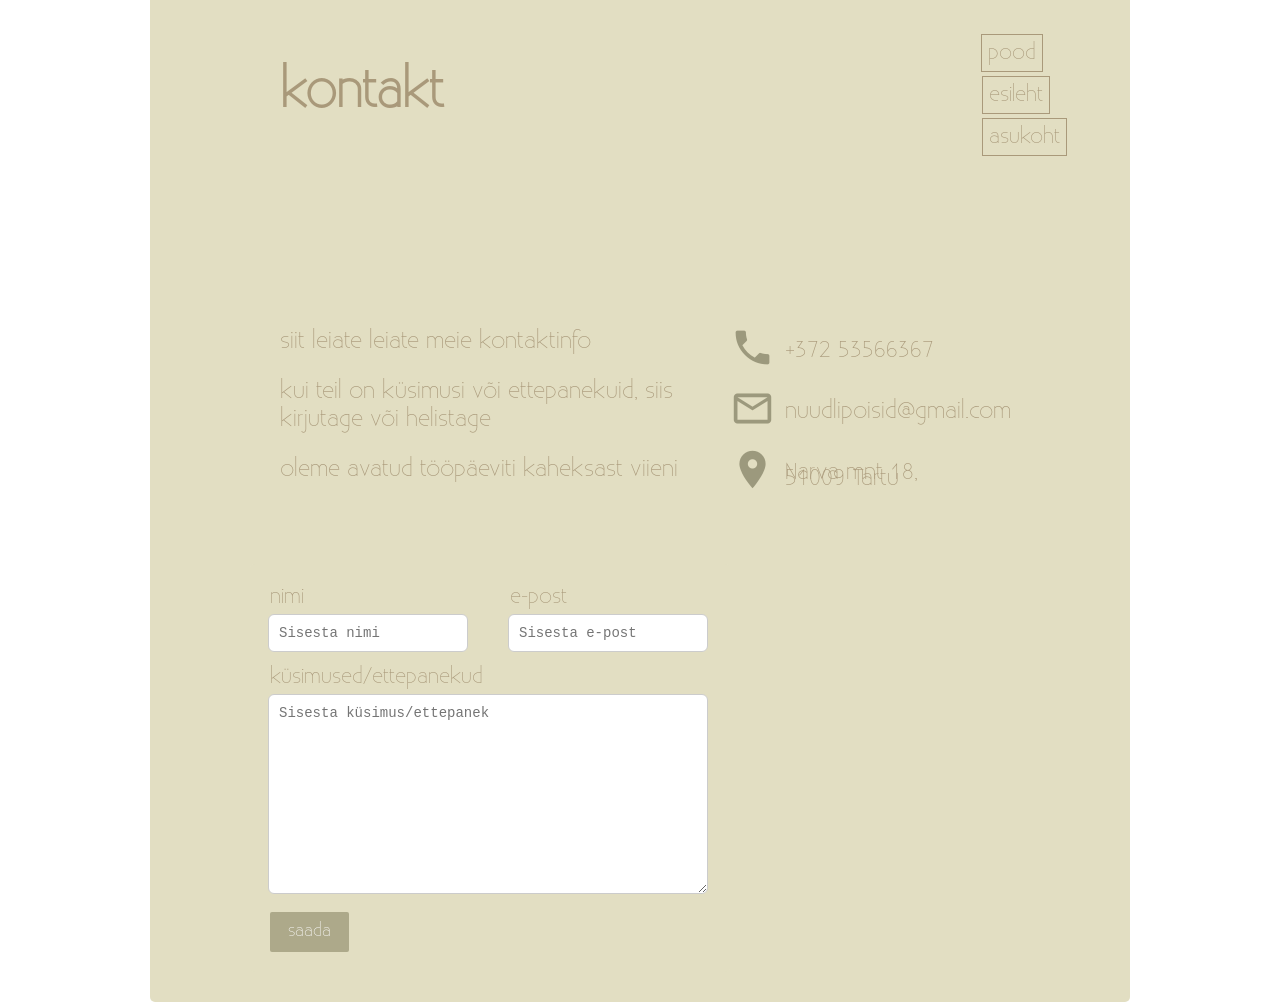
==== seKontakt.html @ 398ecebc "uued asjad" ====
<!DOCTYPE html>
<html>
<head>
    <meta charset="utf-8">
    <link rel="stylesheet" href="style.css">
    <link rel="stylesheet" href="style_kontakt.css">
    <link rel="shortcut icon" href="https://cdn-icons-png.flaticon.com/512/3041/3041130.png" type="image/x-icon">
    <title>kontakt</title>
    <meta name="viewport" content="width=device-width, initial-scale=1.0">
    <link rel="stylesheet" href="https://fonts.googleapis.com/icon?family=Material+Icons">
</head>
<body>

<div class="leht">


<div class="kõrvuti_rida">
    <div class="kõrvuti_veerg_100" >
        <h1>kontakt</h1>
        <div class ="kõrvuti_tekst_vasak">
            <p>siit leiate leiate meie kontaktinfo</p> 
            <p>kui teil on küsimusi või ettepanekuid, siis kirjutage või helistage</p>
            <p>oleme avatud tööpäeviti kaheksast viieni</p>
            <p></p>
        </div>
        <div class ="kõrvuti_tekst_parem">
            <div class="kõrvuti_rida">
                <i class="material-icons md-60">phone</i>
                <p class="ikooniga">+372 53566367</p>
            </div>
            <div class="kõrvuti_rida">
                <i class="material-icons md-60">mail_outline</i>
                <p class="ikooniga">nuudlipoisid@gmail.com</p>
            </div>
            <div class="kõrvuti_rida">
                <i class="material-icons md-60">location_on</i>
                <p class="ikooniga">Narva mnt 18, 51009 Tartu</p> 
            </div> 
        </div> 
    
    </div> 
    <div>
        <div class="topright">
            <a class="button" href="sePood.html">pood</a>    
        </div>
        
        <div class="topright2">
            <a class="button" href="se.html">esileht</a>    
        </div>
        
        <div class="topright3">
            <a class="button" href="#popup1">asukoht</a>
        </div>
    </div>
</div>

<div class="container"> 
    <form action="" id="vorm">
        
        <div class="kõrvuti_rida">
            <div class="kõrvuti_veerg" id="nimi_kast">
                <label for="nimi" class="label_tekst">nimi</label>
                <input type="text" class="tekstikast" placeholder="Sisesta nimi">
            </div>
            <div class="kõrvuti_veerg" id="e-post_kast">
                <label for="e-post" class="label_tekst">e-post</label>
                <input type="text" class="tekstikast" placeholder="Sisesta e-post">
            </div>
        </div>

        <div class="kõrvuti_veerg">
            <label for="Teema" class="label_tekst">küsimused/ettepanekud</label>
            <textarea type="text" id="küsimused" class="tekstikast" placeholder="Sisesta küsimus/ettepanek"></textarea>
        </div>
        <input type="submit" value="saada" id="nupp">  
    </form>
    <script src="kontakt_js.js"></script>
    
</div>


<div id="popup1" class="overlay">
	<div class="popup">
		<a class="close" href="#">&times;</a>
		<div class="content">
			<iframe src="https://www.google.com/maps/embed?pb=!1m18!1m12!1m3!1d2091.474663610372!2d26.722568016034337!3d58.38539608133852!2m3!1f0!2f0!3f0!3m2!1i1024!2i768!4f13.1!3m3!1m2!1s0x46eb37b2e8a6ef3d%3A0xb1c21ea409a3845f!2sTartu%20%C3%9Clikooli%20Delta%20keskus!5e0!3m2!1set!2see!4v1669129333938!5m2!1set!2see" width="640" height="450" style="border:0;" allowfullscreen="" loading="lazy" referrerpolicy="no-referrer-when-downgrade"></iframe>
		</div>
	</div>
</div>

</div>


</body>
</html>
---- style.css ----
@font-face {
    font-family: Existence-Light;
    src: url(Existence-Light.otf);
}



body{
    background-color: #E2DEC2;
    font-family: Existence-Light;
}

head{
    text-align: center;
}

h1{
    color:#A9997A;
    text-align: left;
    padding: 30px;
    font-size: 48px;
    padding-bottom: 190px;
    
}

p{
    color:#A9997A;
    font-size: 20px;
    padding-left: 30px;

}


.topright{
    color:#A9997A;
    position: absolute;
    top: 40px;
    right: 87px;
    font-size: 20px;
    text-decoration:none;

}

.topright2{
    color:#A9997A;
    position: absolute;
    top: 82px;
    right: 66px;
    font-size: 20px;
    text-decoration:none;
    

}

.topright3{
    color:#A9997A;
    position: absolute;
    top: 124px;
    right: 63.5px;
    font-size: 20px;
    text-decoration:none;
    

}



.button {
    font-size: 1em;
    padding: 6px;
    color: #A9997A;
    border: 1px solid #A9997A;
    text-decoration: none;
    cursor: pointer;
    transition: all 0.2s ease-out;
  }
.button:hover {
    background: #cbc0a8;
  }
  
.overlay {
    position: fixed;
    top: 0;
    bottom: 0;
    left: 0;
    right: 0;
    background: rgba(0, 0, 0, 0.7);
    transition: opacity 500ms;
    visibility: hidden;
    opacity: 0;
  }
.overlay:target {
    visibility: visible;
    opacity: 1;
  }
  
.popup {
    margin: 70px auto;
    padding: 20px;
    background: #cbc0a8;
    width: 50%;
    position: relative;
    transition: all 5s ease-in-out;
  }

.popup .close {
    position: absolute;
    top: 20px;
    right: 30px;
    transition: all 200ms;
    font-size: 30px;
    font-weight: bold;
    text-decoration: none;
    color: #333;
  }
---- style_kontakt.css ----
p{
    color:#A9997A;
    font-size: 22px;

}


h1{
    padding-bottom: 150px;   
}

.material-icons.md-60 { 
    font-size: 45px; 
    color: #9c997d;
    padding-left: 20px;
}

.ikooniga {
    line-height: 0.3;
    padding-left: 10px;
    padding-bottom: 10px;
}


.kõrvuti_tekst_parem{
    float: left;
    width: 30%;
    padding-top: 20px;
    
}
.kõrvuti_tekst_vasak{
    float: left;
    width: 50%;
    padding-right: 20px;

    
}


.topright{
    top: 40px;
    right: 237px;
}

.topright2{
    top: 82px;
    right: 230px;
}

.topright3{
    top: 124px;
    right: 213.5px;
}






.kõrvuti_veerg_100 {
    flex:50%;
    padding-bottom: 50px;
}

.leht {
    padding-left: 100px;
    padding-bottom: 30px;
    background-color: #E2DEC2;
    border-bottom-left-radius: 5px;
    border-bottom-right-radius: 5px;
    display: flex;
    flex-flow: column;
    height: 100%;
    min-height: 100vh;
}

body{
    background-color: #ffffff;
    font-family: Existence-Light;
    padding:150px;
    padding-top: 0px;
    padding-bottom: 0px;
    margin:0px;
    
    
}

input[type=text], select, textarea {
    width: 100%; 
    padding: 10px; 
    border: 1px solid #ccc; 
    border-radius: 6px; 
    box-sizing: border-box; 
    margin-top: 4px; 
    margin-left: -2px;
    margin-bottom: 12px; 
    resize: vertical 
}

#küsimused {
    height:200px;
}

.kõrvuti_rida {
    display: flex;
}

.kõrvuti_veerg {
    flex:40%;  
}

#nimi_kast {
    padding-right: 20px;
}

#e-post_kast {
    padding-left: 20px;
}

.tekstikast {
    font-family: 'Courier New', monospace;
    font-size: 14px;
    outline: none;
    
}

.label_tekst {
    color:#A9997A;
    font-family: Existence-Light;
    font-size: 20px;
}


#nupp {
    background-color: #ada98a;
    color: white;
    padding: 10px 18px;
    border: none;
    border-radius: 2px;
    cursor: pointer;
    font-family: Existence-Light;
    font-weight: 500;
    font-size: 16px;
}


#nupp:hover {
    background-color: #9c997d;
}


#nupp:active {
    background-color: #75735f;
}


.container {
    border-radius: 5px;
    background-color: #E2DEC2;
    padding: 20px;
    width: 50%;
}
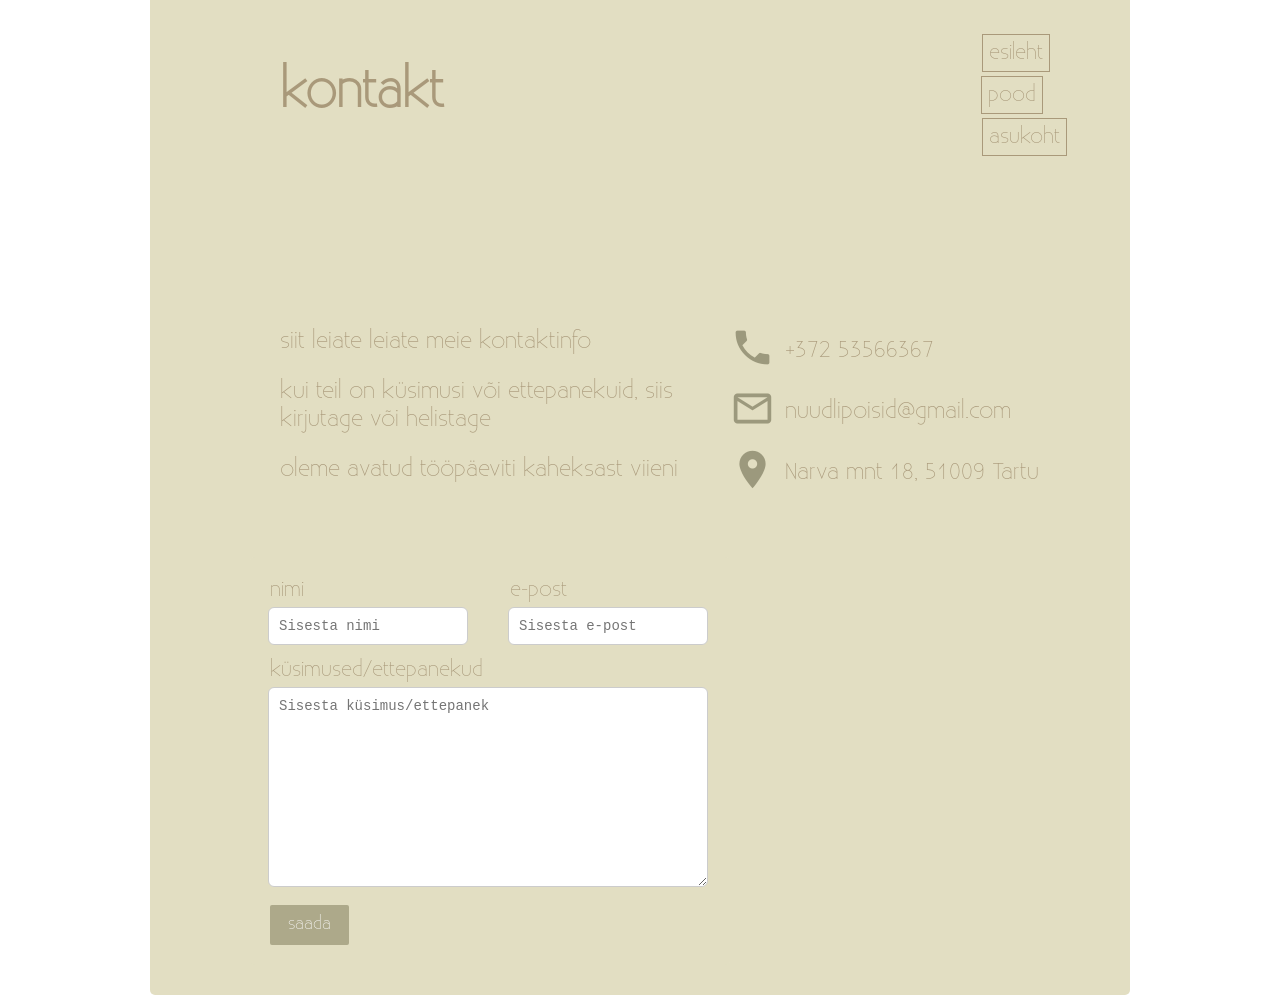
==== commit 6ffd3896: "väiksed muudatused" ====
--- a/seKontakt.html
+++ b/seKontakt.html
@@ -11,18 +11,20 @@
 </head>
 <body>
 
+
 <div class="leht">
 
 
 <div class="kõrvuti_rida">
     <div class="kõrvuti_veerg_100" >
         <h1>kontakt</h1>
+
         <div class ="kõrvuti_tekst_vasak">
             <p>siit leiate leiate meie kontaktinfo</p> 
             <p>kui teil on küsimusi või ettepanekuid, siis kirjutage või helistage</p>
             <p>oleme avatud tööpäeviti kaheksast viieni</p>
-            <p></p>
         </div>
+
         <div class ="kõrvuti_tekst_parem">
             <div class="kõrvuti_rida">
                 <i class="material-icons md-60">phone</i>
@@ -37,15 +39,15 @@
                 <p class="ikooniga">Narva mnt 18, 51009 Tartu</p> 
             </div> 
         </div> 
+    </div> 
     
-    </div> 
     <div>
         <div class="topright">
-            <a class="button" href="sePood.html">pood</a>    
+            <a class="button" href="se.html">esileht</a>    
         </div>
         
         <div class="topright2">
-            <a class="button" href="se.html">esileht</a>    
+            <a class="button" href="sePood.html">pood</a>    
         </div>
         
         <div class="topright3">
@@ -55,38 +57,38 @@
 </div>
 
 <div class="container"> 
-    <form action="" id="vorm">
-        
+    <form id="vorm">
+
         <div class="kõrvuti_rida">
             <div class="kõrvuti_veerg" id="nimi_kast">
-                <label for="nimi" class="label_tekst">nimi</label>
+                <label class="label_tekst">nimi</label>
                 <input type="text" class="tekstikast" placeholder="Sisesta nimi">
             </div>
             <div class="kõrvuti_veerg" id="e-post_kast">
-                <label for="e-post" class="label_tekst">e-post</label>
+                <label class="label_tekst">e-post</label>
                 <input type="text" class="tekstikast" placeholder="Sisesta e-post">
             </div>
         </div>
 
         <div class="kõrvuti_veerg">
-            <label for="Teema" class="label_tekst">küsimused/ettepanekud</label>
-            <textarea type="text" id="küsimused" class="tekstikast" placeholder="Sisesta küsimus/ettepanek"></textarea>
+            <label class="label_tekst">küsimused/ettepanekud</label>
+            <textarea id="küsimused" class="tekstikast" placeholder="Sisesta küsimus/ettepanek"></textarea>
         </div>
         <input type="submit" value="saada" id="nupp">  
+
     </form>
-    <script src="kontakt_js.js"></script>
-    
+    <script async src="kontakt_js.js"></script>
 </div>
-
 
 <div id="popup1" class="overlay">
 	<div class="popup">
 		<a class="close" href="#">&times;</a>
 		<div class="content">
-			<iframe src="https://www.google.com/maps/embed?pb=!1m18!1m12!1m3!1d2091.474663610372!2d26.722568016034337!3d58.38539608133852!2m3!1f0!2f0!3f0!3m2!1i1024!2i768!4f13.1!3m3!1m2!1s0x46eb37b2e8a6ef3d%3A0xb1c21ea409a3845f!2sTartu%20%C3%9Clikooli%20Delta%20keskus!5e0!3m2!1set!2see!4v1669129333938!5m2!1set!2see" width="640" height="450" style="border:0;" allowfullscreen="" loading="lazy" referrerpolicy="no-referrer-when-downgrade"></iframe>
+			<iframe class="google_maps" src="https://www.google.com/maps/embed?pb=!1m18!1m12!1m3!1d2091.474663610372!2d26.722568016034337!3d58.38539608133852!2m3!1f0!2f0!3f0!3m2!1i1024!2i768!4f13.1!3m3!1m2!1s0x46eb37b2e8a6ef3d%3A0xb1c21ea409a3845f!2sTartu%20%C3%9Clikooli%20Delta%20keskus!5e0!3m2!1set!2see!4v1669129333938!5m2!1set!2see"></iframe>
 		</div>
 	</div>
 </div>
+
 
 </div>
 
--- a/style.css
+++ b/style.css
@@ -10,9 +10,28 @@
     font-family: Existence-Light;
 }
 
-head{
-    text-align: center;
+
+.leht {
+  padding-left: 100px;
+  padding-bottom: 30px;
+  background-color: #E2DEC2;
+  border-bottom-left-radius: 5px;
+  border-bottom-right-radius: 5px;
+  display: flex;
+  flex-flow: column;
+  height: 100%;
+  min-height: 100vh;
 }
+
+body{
+  background-color: #ffffff;
+  font-family: Existence-Light;
+  padding:150px;
+  padding-top: 0px;
+  padding-bottom: 0px;
+  margin:0px;
+}
+
 
 h1{
     color:#A9997A;
@@ -35,7 +54,7 @@
     color:#A9997A;
     position: absolute;
     top: 40px;
-    right: 87px;
+    right: 237px;
     font-size: 20px;
     text-decoration:none;
 
@@ -45,7 +64,7 @@
     color:#A9997A;
     position: absolute;
     top: 82px;
-    right: 66px;
+    right: 216px;
     font-size: 20px;
     text-decoration:none;
     
@@ -56,7 +75,7 @@
     color:#A9997A;
     position: absolute;
     top: 124px;
-    right: 63.5px;
+    right: 213.5px;
     font-size: 20px;
     text-decoration:none;
     
@@ -85,13 +104,13 @@
     left: 0;
     right: 0;
     background: rgba(0, 0, 0, 0.7);
-    transition: opacity 500ms;
     visibility: hidden;
     opacity: 0;
   }
 .overlay:target {
     visibility: visible;
     opacity: 1;
+    transition: opacity 500ms;
   }
   
 .popup {
@@ -100,7 +119,7 @@
     background: #cbc0a8;
     width: 50%;
     position: relative;
-    transition: all 5s ease-in-out;
+    transition: all 2s ease-in-out;
   }
 
 .popup .close {
@@ -112,4 +131,10 @@
     font-weight: bold;
     text-decoration: none;
     color: #333;
-  }+  }
+
+.google_maps {
+  width:640px;
+  height:450px;
+  border:0;
+}
--- a/style_kontakt.css
+++ b/style_kontakt.css
@@ -19,6 +19,8 @@
     line-height: 0.3;
     padding-left: 10px;
     padding-bottom: 10px;
+    white-space: nowrap;
+
 }
 
 
@@ -39,12 +41,12 @@
 
 .topright{
     top: 40px;
-    right: 237px;
+    right: 230px;
 }
 
 .topright2{
     top: 82px;
-    right: 230px;
+    right: 237px;
 }
 
 .topright3{
@@ -53,37 +55,11 @@
 }
 
 
-
-
-
-
 .kõrvuti_veerg_100 {
     flex:50%;
     padding-bottom: 50px;
 }
 
-.leht {
-    padding-left: 100px;
-    padding-bottom: 30px;
-    background-color: #E2DEC2;
-    border-bottom-left-radius: 5px;
-    border-bottom-right-radius: 5px;
-    display: flex;
-    flex-flow: column;
-    height: 100%;
-    min-height: 100vh;
-}
-
-body{
-    background-color: #ffffff;
-    font-family: Existence-Light;
-    padding:150px;
-    padding-top: 0px;
-    padding-bottom: 0px;
-    margin:0px;
-    
-    
-}
 
 input[type=text], select, textarea {
     width: 100%; 
@@ -121,7 +97,6 @@
     font-family: 'Courier New', monospace;
     font-size: 14px;
     outline: none;
-    
 }
 
 .label_tekst {
